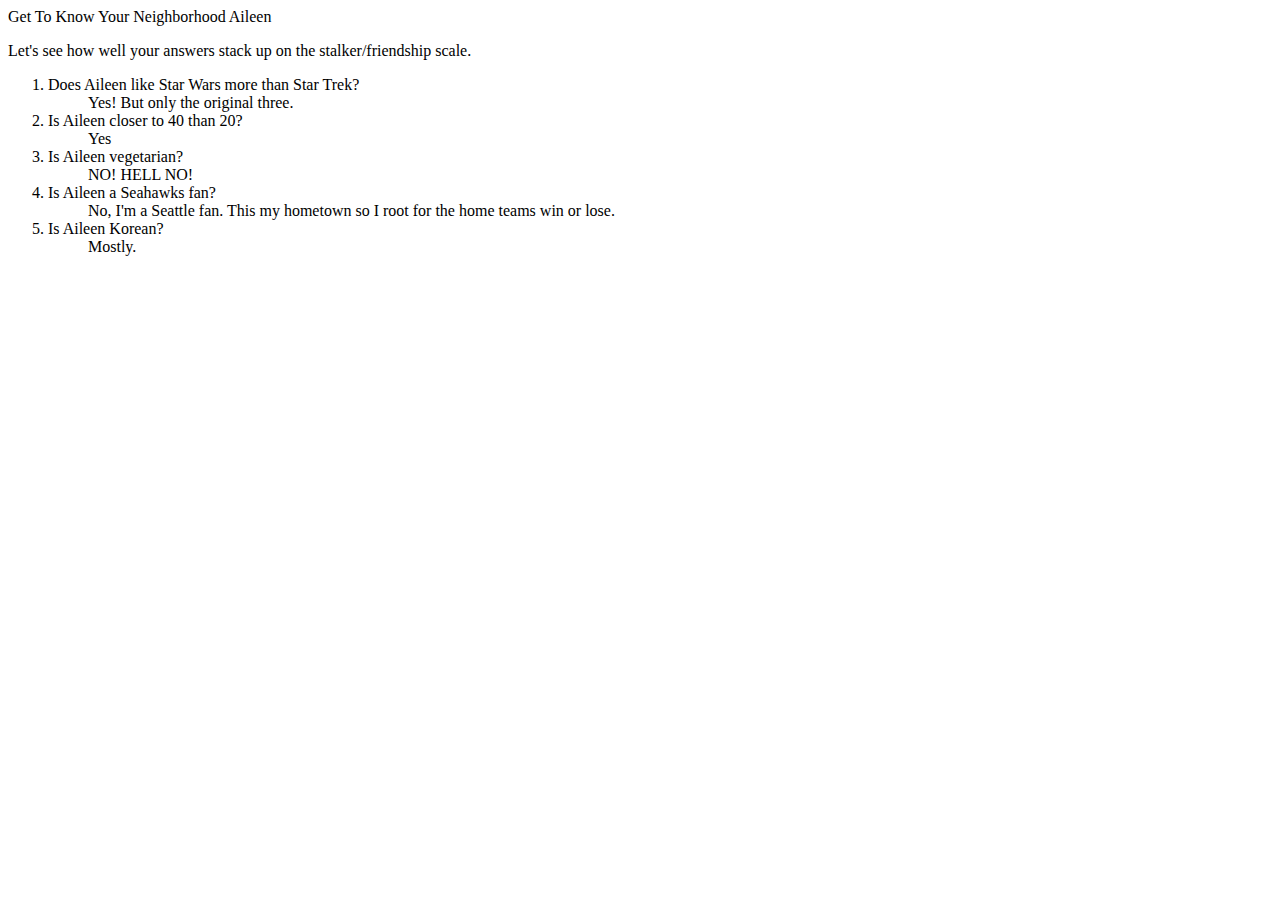
==== index.html @ 130c9994 "updated js and added index.html" ====
<!DOCTYPE html>

<html>
  <head>
    <title>How Well Do You Know Aileen</title>
      <link stylesheet="text/css" href="style.css" /> 
  </head>
    <body>
      <script src="/Users/pandamurphyii/Documents/codefellows/code201/201projects/cf201aboutMe/js/app.js"></script>
      <header>Get To Know Your Neighborhood Aileen</header> 
        <p>Let's see how well your answers stack up on the stalker/friendship scale.</p>
        <!-- Questions Time -->
        <ol>
          <!-- Q1 -->
          <li>Does Aileen like Star Wars more than Star Trek?
            <ul>Yes! But only the original three.</ul>
          </li>
          <!-- Q2 -->
          <li>Is Aileen closer to 40 than 20?
            <ul>Yes</ul>
          </li>
          <!-- Q3 -->
          <li>Is Aileen vegetarian?
            <ul>NO! HELL NO!</ul>
          </li>
          <!-- Q4 -->
          <li>Is Aileen a Seahawks fan?
            <ul>No, I'm a Seattle fan. This my hometown so I root for the home teams win or lose.</ul>
          </li>
          <!-- Q5 -->
          <li>Is Aileen Korean?
            <ul>Mostly.</ul>
          </li>

        </ol>



    </body>


</html>
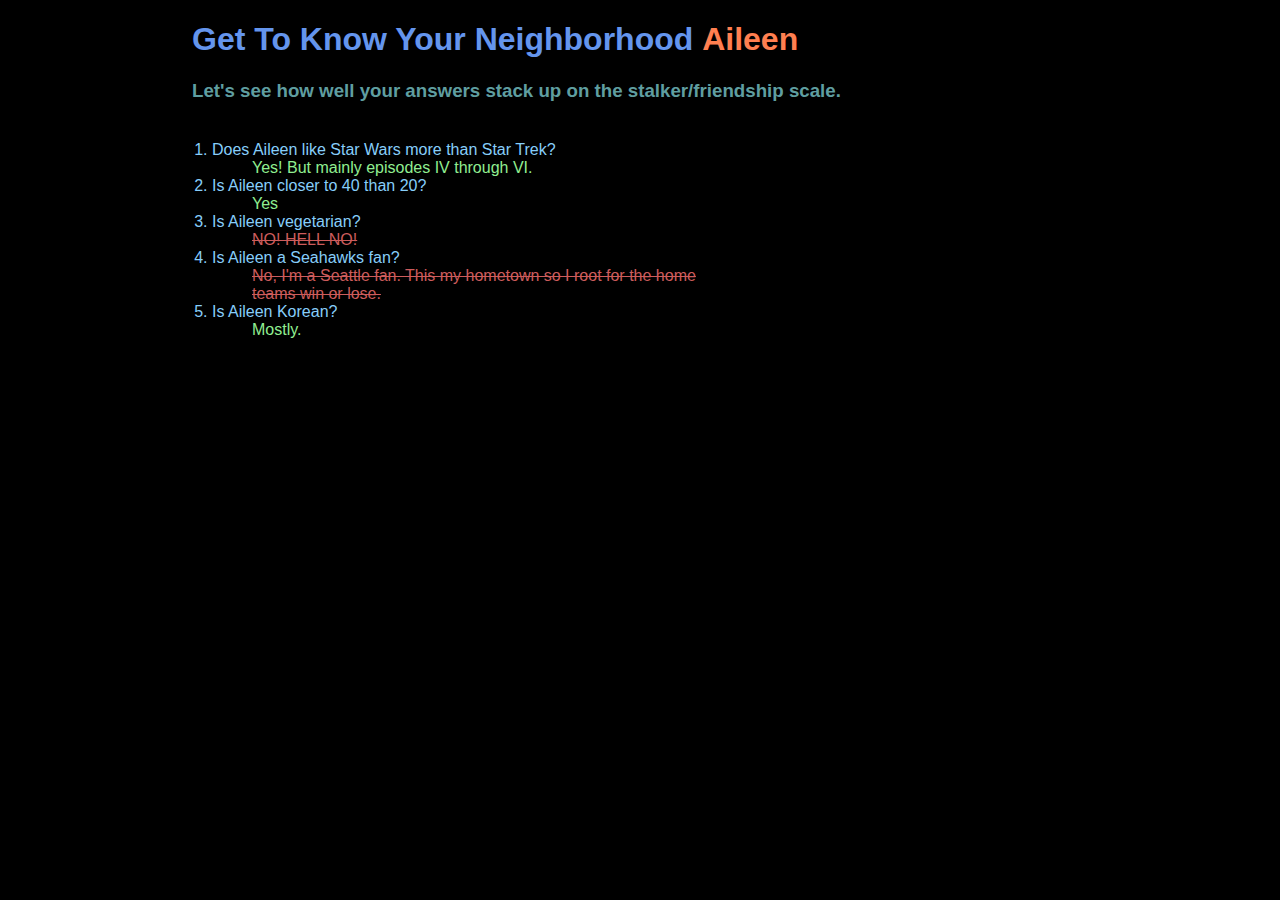
==== commit 96cc4e92: "all new css updated html and js" ====
--- a/index.html
+++ b/index.html
@@ -2,37 +2,37 @@
 
 <html>
   <head>
-    <title>How Well Do You Know Aileen</title>
-      <link stylesheet="text/css" href="style.css" /> 
+    <title>How Well Do You Know </title>
+      <link href="css/style.css" type="text/css" rel="stylesheet"/> 
   </head>
     <body>
-      <script src="/Users/pandamurphyii/Documents/codefellows/code201/201projects/cf201aboutMe/js/app.js"></script>
-      <header>Get To Know Your Neighborhood Aileen</header> 
-        <p>Let's see how well your answers stack up on the stalker/friendship scale.</p>
+      <!-- <script src="js/app.js"></script> -->
+      <h1>Get To Know Your Neighborhood <b id="ai">Aileen</b></h1> 
+        <h3>Let's see how well your answers stack up on the stalker/friendship scale.</h3>
         <!-- Questions Time -->
-        <ol>
-          <!-- Q1 -->
-          <li>Does Aileen like Star Wars more than Star Trek?
-            <ul>Yes! But only the original three.</ul>
-          </li>
-          <!-- Q2 -->
-          <li>Is Aileen closer to 40 than 20?
-            <ul>Yes</ul>
-          </li>
-          <!-- Q3 -->
-          <li>Is Aileen vegetarian?
-            <ul>NO! HELL NO!</ul>
-          </li>
-          <!-- Q4 -->
-          <li>Is Aileen a Seahawks fan?
-            <ul>No, I'm a Seattle fan. This my hometown so I root for the home teams win or lose.</ul>
-          </li>
-          <!-- Q5 -->
-          <li>Is Aileen Korean?
-            <ul>Mostly.</ul>
-          </li>
-
-        </ol>
+          <ol>
+            <!-- Q1 -->
+            <li>Does Aileen like Star Wars more than Star Trek?
+              <ul class="yes">Yes! But mainly episodes IV through VI.</ul>
+            </li>
+            <!-- Q2 -->
+            <li>Is Aileen closer to 40 than 20?
+              <ul class="yes">Yes</ul>
+            </li>
+            <!-- Q3 -->
+            <li>Is Aileen vegetarian?
+              <ul class="no">NO! HELL NO!</ul>
+            </li>
+            <!-- Q4 -->
+            <li>Is Aileen a Seahawks fan?
+              <ul class="no">No, I'm a Seattle fan. This my hometown so I root for the home teams win or lose.</ul>
+            </li>
+            <!-- Q5 -->
+            <li>Is Aileen Korean?
+              <ul class="yes">Mostly.</ul>
+            </li>
+          </ol>
+        
 
 
 
--- a/css/style.css
+++ b/css/style.css
@@ -0,0 +1,38 @@
+
+body {
+  background: black;
+    font-family: 'Trebuchet MS', 'Lucida Sans Unicode', 'Lucida Grande', 'Lucida Sans', Arial, sans-serif;
+    width: 80%;
+    margin-left: 15%;
+  }
+
+h1 {
+    color: cornflowerblue;
+  }
+  #ai {
+    color: coral;
+    text-decoration: dotted;
+  }
+
+  h3{
+    color: cadetblue;
+  }
+
+  ol {
+    width: 50%;
+    border: green;
+    align-self: center;
+    padding: 20px;
+  }
+
+  li {
+    color: lightskyblue;
+  }
+  .yes {
+    color: lightgreen;
+  }
+
+  .no {
+    color: indianred;
+    text-decoration: line-through;
+  }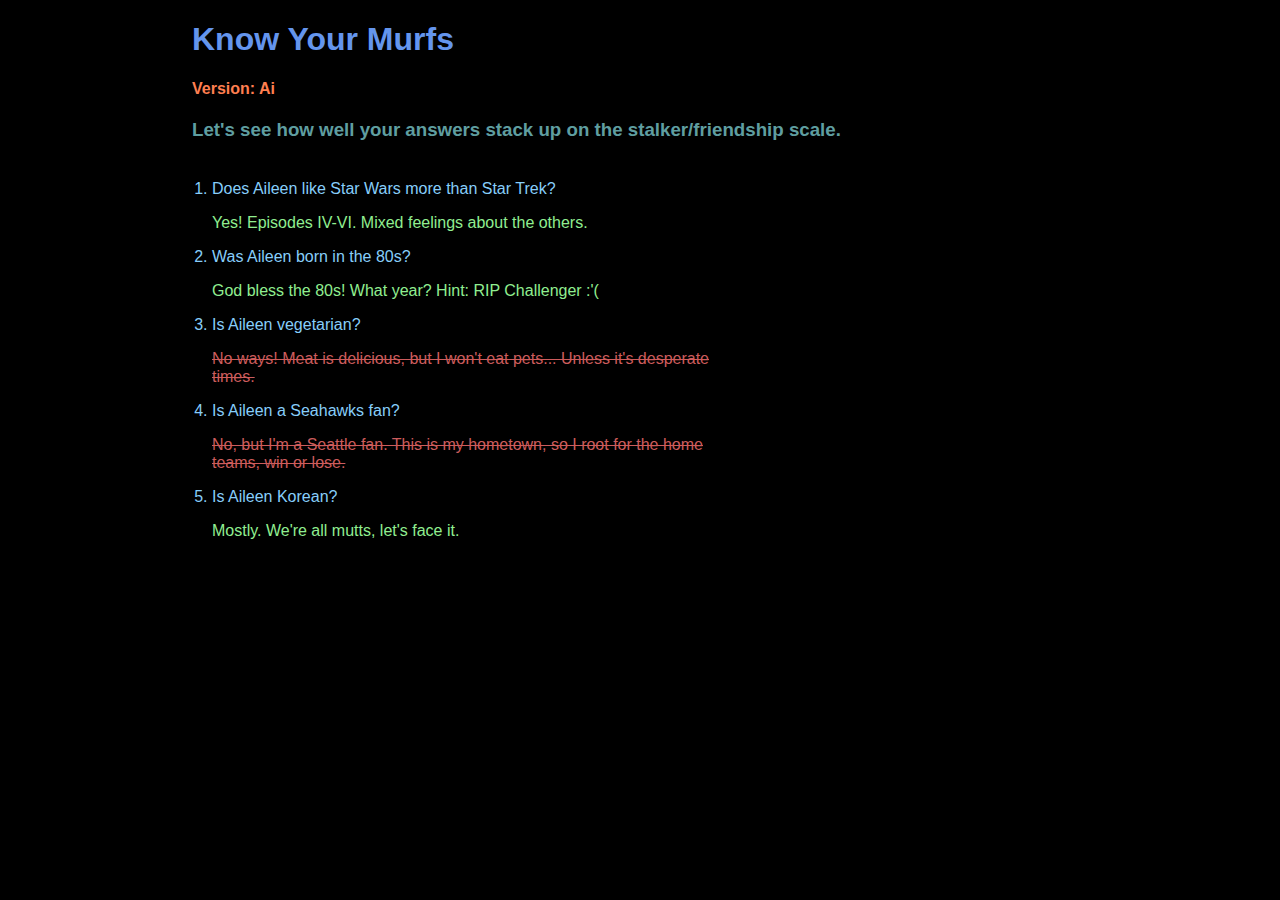
==== commit cd0a63ed: "rewrote, changed ul to p and tidied up a bit" ====
--- a/index.html
+++ b/index.html
@@ -1,42 +1,42 @@
 <!DOCTYPE html>
-
 <html>
   <head>
-    <title>How Well Do You Know </title>
-      <link href="css/style.css" type="text/css" rel="stylesheet"/> 
+    <title>Know Your Murfs ver. Ai</title>
+    <link href="css/style.css" type="text/css" rel="stylesheet" />
   </head>
-    <body>
-      <!-- <script src="js/app.js"></script> -->
-      <h1>Get To Know Your Neighborhood <b id="ai">Aileen</b></h1> 
-        <h3>Let's see how well your answers stack up on the stalker/friendship scale.</h3>
-        <!-- Questions Time -->
-          <ol>
-            <!-- Q1 -->
-            <li>Does Aileen like Star Wars more than Star Trek?
-              <ul class="yes">Yes! But mainly episodes IV through VI.</ul>
-            </li>
-            <!-- Q2 -->
-            <li>Is Aileen closer to 40 than 20?
-              <ul class="yes">Yes</ul>
-            </li>
-            <!-- Q3 -->
-            <li>Is Aileen vegetarian?
-              <ul class="no">NO! HELL NO!</ul>
-            </li>
-            <!-- Q4 -->
-            <li>Is Aileen a Seahawks fan?
-              <ul class="no">No, I'm a Seattle fan. This my hometown so I root for the home teams win or lose.</ul>
-            </li>
-            <!-- Q5 -->
-            <li>Is Aileen Korean?
-              <ul class="yes">Mostly.</ul>
-            </li>
-          </ol>
-        
+  <body>
+    <!-- intro -->
+    <h1>Know Your Murfs</h1>
+    <h4 id="ai">Version: Ai</h4>
+    <h3>Let's see how well your answers stack up on the stalker/friendship scale.</h3>
 
+    <!-- Qs and As -->
+    <ol>
+      <!-- Q! -->
+      <li>Does Aileen like Star Wars more than Star Trek?
+        <p class="yes">Yes! Episodes IV-VI. Mixed feelings about the others.</p>
+      </li>
 
+      <!-- Q2 -->
+      <li>Was Aileen born in the 80s?
+        <p class="yes">God bless the 80s! What year? Hint: RIP Challenger :'(</p>
+      </li>
 
-    </body>
+      <!-- Q3 -->
+      <li>Is Aileen vegetarian?
+        <p class="no">No ways! Meat is delicious, but I won't eat pets... Unless it's desperate times.</p>
+      </li>
 
+      <!-- Q4 -->
+      <li>Is Aileen a Seahawks fan?
+        <p class="no">No, but I'm a Seattle fan. This is my hometown, so I root for the home teams, win or lose.</p>
+      </li>
+      
+      <!-- Q5 -->
+      <li>Is Aileen Korean?
+        <p class="yes">Mostly. We're all mutts, let's face it.</p>
+      </li>
+    </ol>
+  </body>
 
 </html>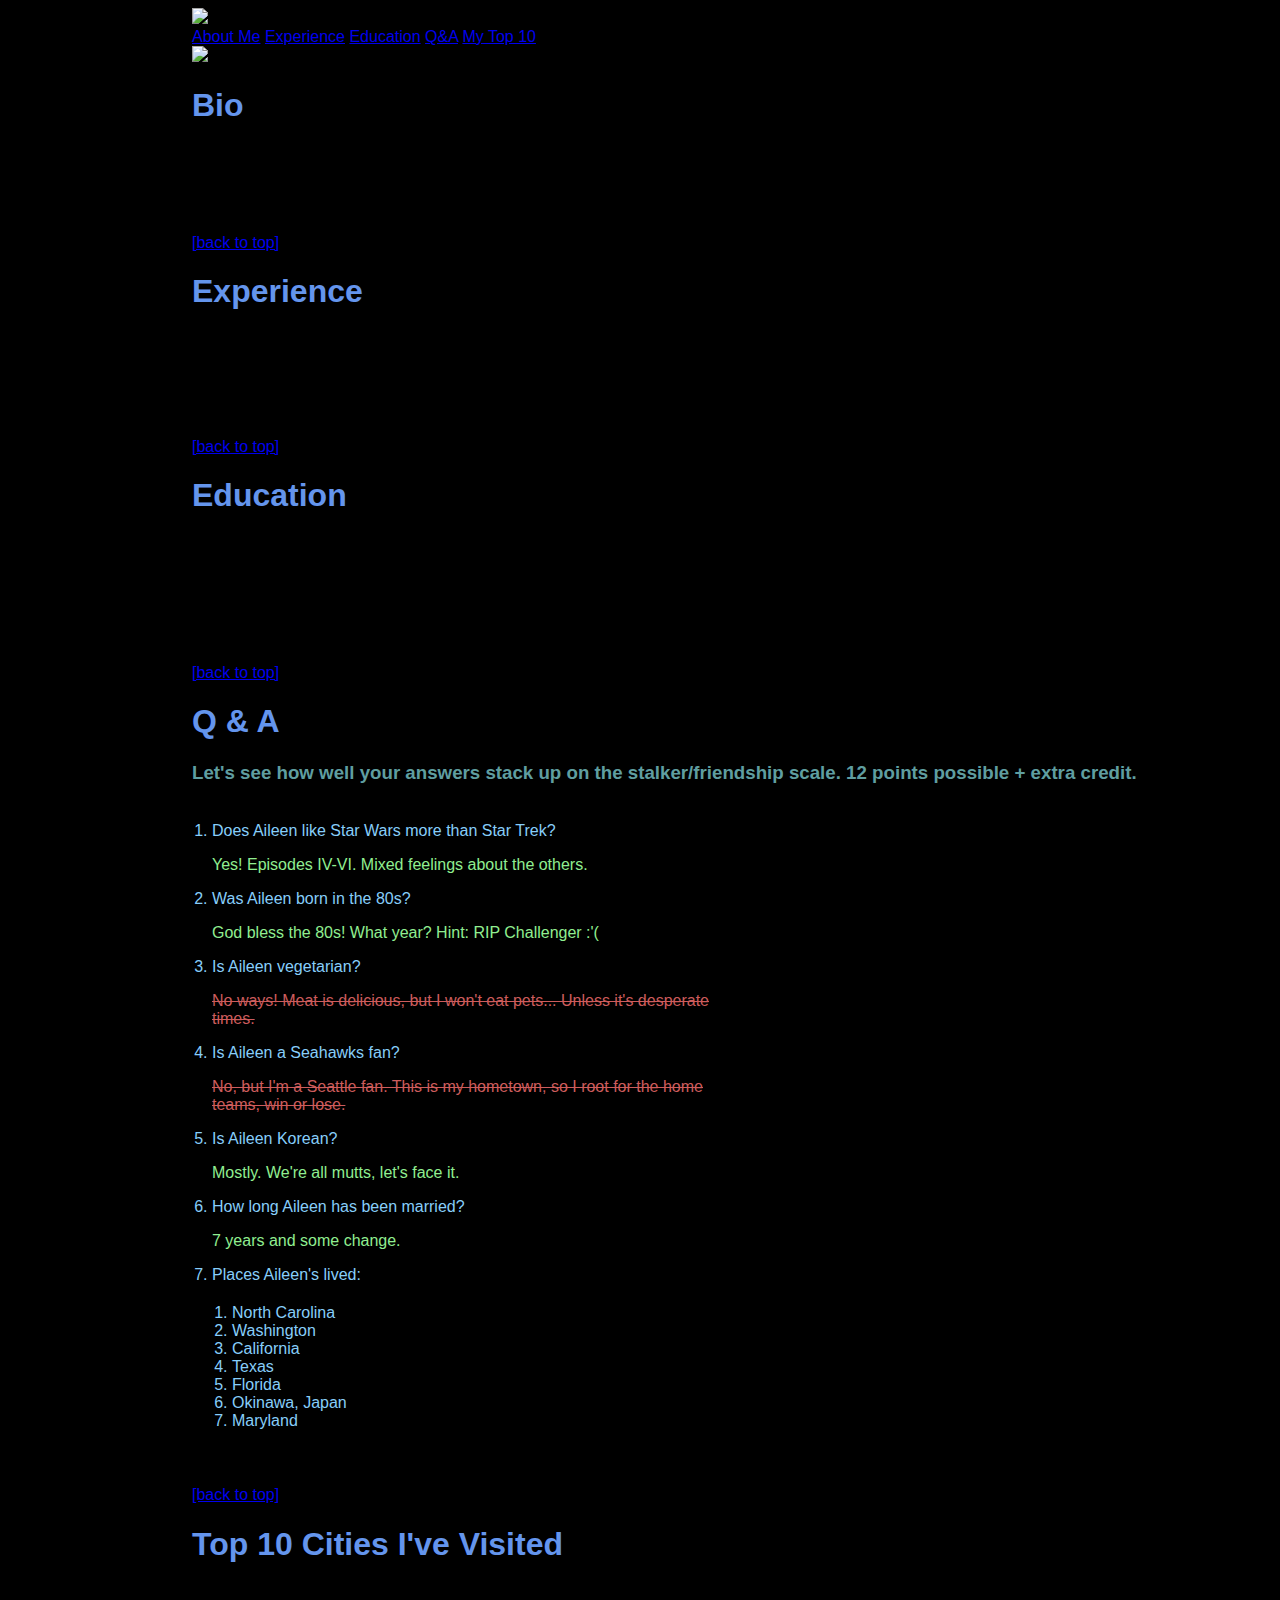
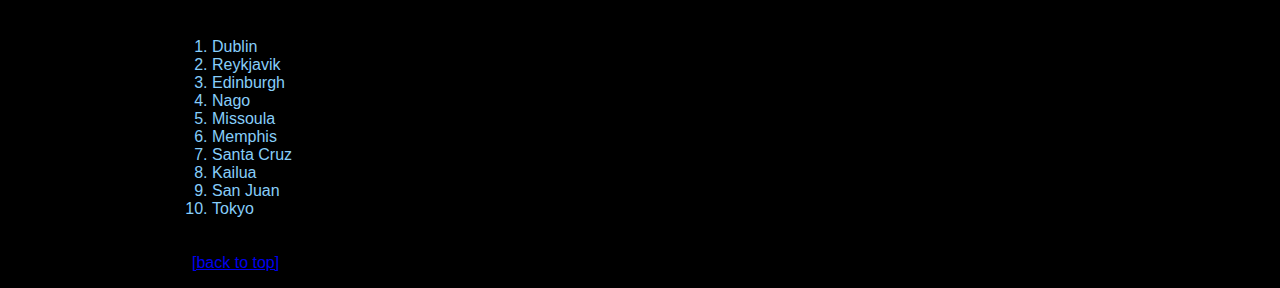
==== commit b63416aa: "moved extra files into test, changed order of nav items in html" ====
--- a/index.html
+++ b/index.html
@@ -5,38 +5,164 @@
     <link href="css/style.css" type="text/css" rel="stylesheet" />
   </head>
   <body>
-    <!-- intro -->
-    <h1>Know Your Murfs</h1>
-    <h4 id="ai">Version: Ai</h4>
-    <h3>Let's see how well your answers stack up on the stalker/friendship scale.</h3>
+    <div id="home">
+      <header>
+        <img src="img/v2.jpeg" />
+      </header>
+      <nav>
+        <a href="#bio">About Me</a>
+        <a href="#work">Experience</a>
+        <a href="#edu">Education</a>
+        <a href="#quizzlet">Q&A</a>
+        <a href="#top10">My Top 10</a>
+      </nav>
+    </div>
+    <div id="bio">
+      <img src="img/IMG_4950.jpeg" />
+      <h1>Bio</h1>
+      <p>Hiyo! I'm a Seattle-native recently returned home after traveling the globe with my family. I graduated from UW in 2009 and began teaching science for a nonprofit, joined the airforce as a korean analyst, and met my husband. We traveled across the country, started our family in Florida, and then moved across the world, adding to our family in Okinawa. At that point, I hung up the uniform in exchange for raising our two brilliant, beautiful girls. It's been almost 5 years, now, and as my littlest gears up to enter kindergarten, I am gearing up to restart my career! </p>
+      <p>
+        <a href="#home">[back to top]</a>
+      </p>
+    </div>
 
-    <!-- Qs and As -->
-    <ol>
-      <!-- Q! -->
-      <li>Does Aileen like Star Wars more than Star Trek?
-        <p class="yes">Yes! Episodes IV-VI. Mixed feelings about the others.</p>
-      </li>
+    <div id="photos">
+      <!-- put some type of photo festure here -->
+    </div>
+    <div id="work">
+      <h1>Experience</h1>
+      <table>
+        <tr>
+          <th>Organization</th>
+          <th>Title</th>
+          <th>Period</th>
+        </tr>
+        <tr>
+          <td>US Air Force</td>
+          <td>Cryptologic Language Analyst & Tactics Analyst</td>
+          <td>2010 - 2014</td>
+        </tr>
+        <tr>
+          <td>Environmental Science Center</td>
+          <td>Science Educator</td>
+          <td>2009 - 2010</td>
+        </tr>
+        <tr>
+          <td>Nordstrom Rack</td>
+          <td>Sales Associate</td>
+          <td>2005 - 2010</td>
+        </tr>
+      </table>
+      <p>
+        <a href="#home">[back to top]</a>
+      </p>
+    </div>
+    <div id="edu">
+      <h1>Education</h1>
+      <table>
+        <tr>
+          <th>School</th>
+          <th>Degree/Program</th>
+          <th>Year Completed</th>
+        </tr>
+        <tr>
+          <td>Code Fellows</td>
+          <td>Software Development</td>
+          <td>currently enrolled</td>
+        </tr>
+        <tr>
+          <td>Defense Language Institute</td>
+          <td>Korean Studies, AA</td>
+          <td>2012</td>
+        </tr>
+        <tr>
+          <td>University of Washington</td>
+          <td>Environmental Studies, BA</td>
+          <td>2009</td>
+        </tr>
+        <tr>
+          <td>Edmonds Community College</td>
+          <td>Associates of Arts</td>
+          <td>2006</td>
+        </tr>
+      </table>
+      <p>
+        <a href="#home">[back to top]</a>
+      </p>
+    </div>
+    <div id="quizzlet">
+      <!-- intro -->
+      <h1>Q & A</h1>
+      <h3>Let's see how well your answers stack up on the stalker/friendship scale. 12 points possible + extra credit.</h3>
 
-      <!-- Q2 -->
-      <li>Was Aileen born in the 80s?
-        <p class="yes">God bless the 80s! What year? Hint: RIP Challenger :'(</p>
-      </li>
+      <!-- Qs and As -->
+      <ol>
+        <!-- Q! -->
+        <li>Does Aileen like Star Wars more than Star Trek?
+          <p class="yes">Yes! Episodes IV-VI. Mixed feelings about the others.</p>
+        </li>
 
-      <!-- Q3 -->
-      <li>Is Aileen vegetarian?
-        <p class="no">No ways! Meat is delicious, but I won't eat pets... Unless it's desperate times.</p>
-      </li>
+        <!-- Q2 -->
+        <li>Was Aileen born in the 80s?
+          <p class="yes">God bless the 80s! What year? Hint: RIP Challenger :'(</p>
+        </li>
 
-      <!-- Q4 -->
-      <li>Is Aileen a Seahawks fan?
-        <p class="no">No, but I'm a Seattle fan. This is my hometown, so I root for the home teams, win or lose.</p>
-      </li>
-      
-      <!-- Q5 -->
-      <li>Is Aileen Korean?
-        <p class="yes">Mostly. We're all mutts, let's face it.</p>
-      </li>
-    </ol>
+        <!-- Q3 -->
+        <li>Is Aileen vegetarian?
+          <p class="no">No ways! Meat is delicious, but I won't eat pets... Unless it's desperate times.</p>
+        </li>
+
+        <!-- Q4 -->
+        <li>Is Aileen a Seahawks fan?
+          <p class="no">No, but I'm a Seattle fan. This is my hometown, so I root for the home teams, win or lose.</p>
+        </li>
+
+        <!-- Q5 -->
+        <li>Is Aileen Korean?
+          <p class="yes">Mostly. We're all mutts, let's face it.</p>
+        </li>
+        <!-- Q6 -->
+        <li>How long Aileen has been married?
+          <p class="yes">7 years and some change.</p>
+        </li>
+        <!-- Q7 -->
+        <li>Places Aileen's lived:
+          <ol class="yes">
+            <li>North Carolina</li>
+            <li>Washington</li>
+            <li>California</li>
+            <li>Texas</li>
+            <li>Florida</li>
+            <li>Okinawa, Japan</li>
+            <li>Maryland</li>
+          </ol>
+        </li>
+      </ol>
+      <p>
+        <a href="#home">[back to top]</a>
+      </p>
+    </div>
+    <div id="top10">
+      <p><h1>Top 10 Cities I've Visited</h1>
+        (but not lived in)
+        <ol>
+          <li>Dublin</li>
+          <li>Reykjavik</li>
+          <li>Edinburgh</li>
+          <li>Nago</li>
+          <li>Missoula</li>
+          <li>Memphis</li>
+          <li>Santa Cruz</li>
+          <li>Kailua</li>
+          <li>San Juan</li>
+          <li>Tokyo</li>
+        </ol>
+      </p>
+      <p>
+        <a href="#home">[back to top]</a>
+      </p>
+    </div>
+    <script src="js/app.js"></script>
   </body>
 
 </html>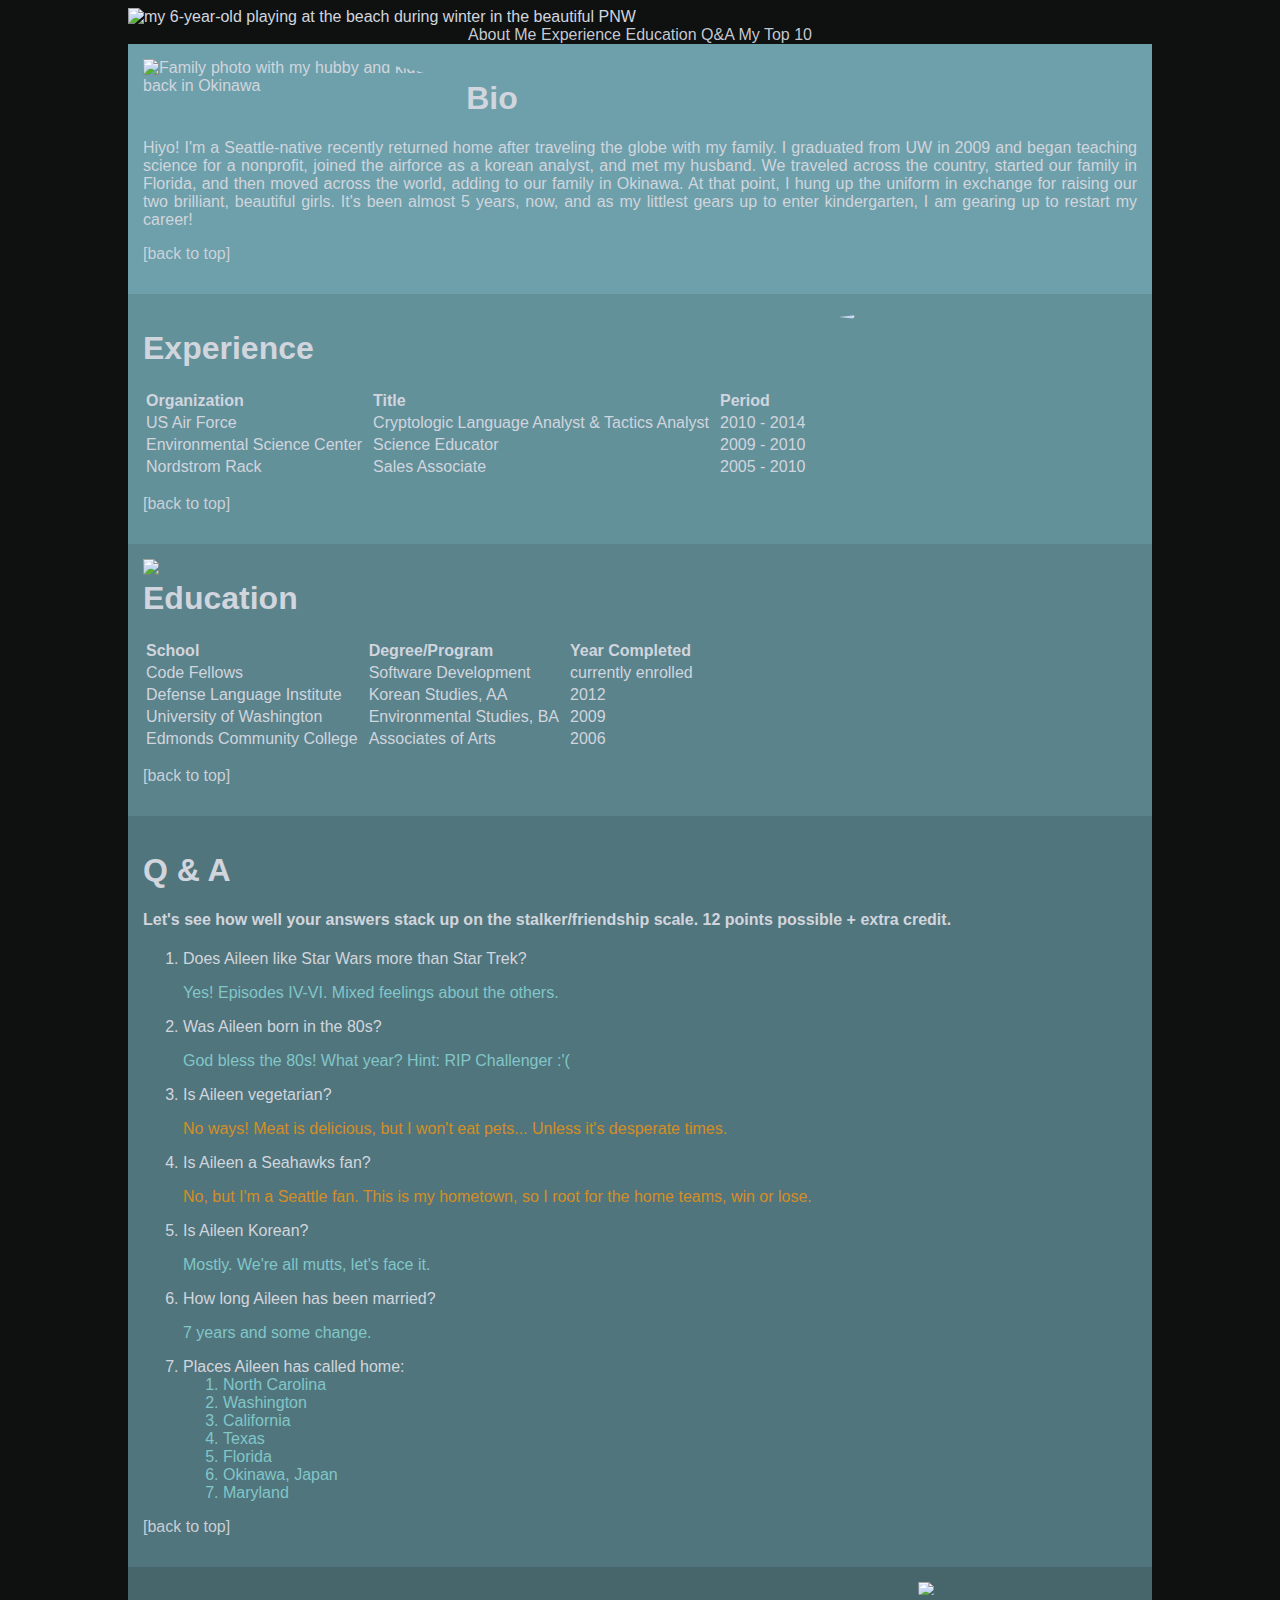
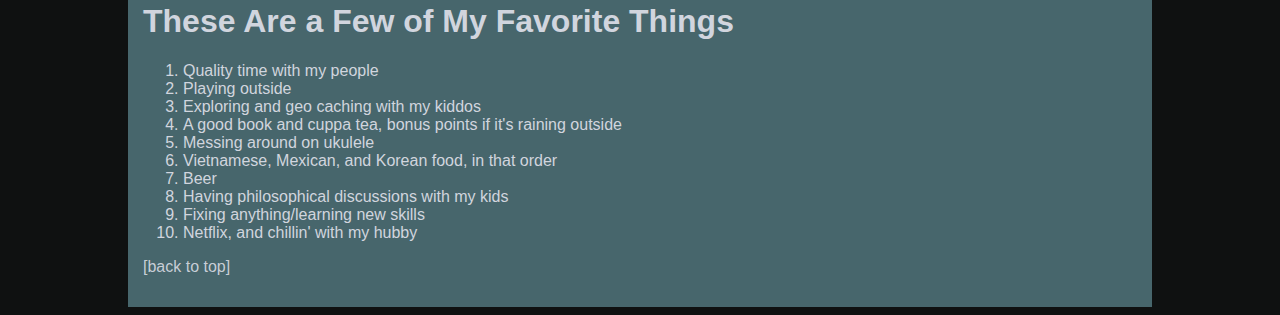
==== commit 8897b4a0: "fixed some grammar, added state abbreviations as inputs" ====
--- a/index.html
+++ b/index.html
@@ -7,7 +7,7 @@
   <body>
     <div id="home">
       <header>
-        <img src="img/v2.jpeg" />
+        <img src="img/v2.jpeg" alt="my 6-year-old playing at the beach during winter in the beautiful PNW" />
       </header>
       <nav>
         <a href="#bio">About Me</a>
@@ -18,7 +18,7 @@
       </nav>
     </div>
     <div id="bio">
-      <img src="img/IMG_4950.jpeg" />
+      <img src="img/IMG_4950.jpeg" alt="Family photo with my hubby and kiddos back in Okinawa" />
       <h1>Bio</h1>
       <p>Hiyo! I'm a Seattle-native recently returned home after traveling the globe with my family. I graduated from UW in 2009 and began teaching science for a nonprofit, joined the airforce as a korean analyst, and met my husband. We traveled across the country, started our family in Florida, and then moved across the world, adding to our family in Okinawa. At that point, I hung up the uniform in exchange for raising our two brilliant, beautiful girls. It's been almost 5 years, now, and as my littlest gears up to enter kindergarten, I am gearing up to restart my career! </p>
       <p>
@@ -30,6 +30,7 @@
       <!-- put some type of photo festure here -->
     </div>
     <div id="work">
+      <img src="img/uwenvir300.JPG">
       <h1>Experience</h1>
       <table>
         <tr>
@@ -58,6 +59,7 @@
       </p>
     </div>
     <div id="edu">
+      <img src="img/dligrad.jpg"/>
       <h1>Education</h1>
       <table>
         <tr>
@@ -93,9 +95,10 @@
     <div id="quizzlet">
       <!-- intro -->
       <h1>Q & A</h1>
-      <h3>Let's see how well your answers stack up on the stalker/friendship scale. 12 points possible + extra credit.</h3>
+      <h4>Let's see how well your answers stack up on the stalker/friendship scale. 12 points possible + extra credit.</h4>
 
       <!-- Qs and As -->
+      <img src="img/dlifand.jpeg"/>
       <ol>
         <!-- Q! -->
         <li>Does Aileen like Star Wars more than Star Trek?
@@ -126,7 +129,7 @@
           <p class="yes">7 years and some change.</p>
         </li>
         <!-- Q7 -->
-        <li>Places Aileen's lived:
+        <li>Places Aileen has called home:
           <ol class="yes">
             <li>North Carolina</li>
             <li>Washington</li>
@@ -143,19 +146,19 @@
       </p>
     </div>
     <div id="top10">
-      <p><h1>Top 10 Cities I've Visited</h1>
-        (but not lived in)
+      <img src="img/IMG_1049.jpeg"/>
+      <p><h1>These Are a Few of My Favorite Things</h1>
         <ol>
-          <li>Dublin</li>
-          <li>Reykjavik</li>
-          <li>Edinburgh</li>
-          <li>Nago</li>
-          <li>Missoula</li>
-          <li>Memphis</li>
-          <li>Santa Cruz</li>
-          <li>Kailua</li>
-          <li>San Juan</li>
-          <li>Tokyo</li>
+          <li>Quality time with my people</li>
+          <li>Playing outside</li>
+          <li>Exploring and geo caching with my kiddos</li>
+          <li>A good book and cuppa tea, bonus points if it's raining outside</li>
+          <li>Messing around on ukulele</li>
+          <li>Vietnamese, Mexican, and Korean food, in that order</li>
+          <li>Beer</li>
+          <li>Having philosophical discussions with my kids</li>
+          <li>Fixing anything/learning new skills</li>
+          <li>Netflix, and chillin' with my hubby</li>
         </ol>
       </p>
       <p>
--- a/css/style.css
+++ b/css/style.css
@@ -1,38 +1,110 @@
+body {
+  background: #0F1111;
+  font-family: 'Trebuchet MS', 'Lucida Sans Unicode', 'Lucida Grande', 'Lucida Sans', Arial, sans-serif;
+  color: rgb(209, 213, 222);
+  text-align: justify;
+  text-justify: inter-character;
+  width: 80%;
+  margin-left: 10%;
+}
+/* link colors */
+a {
+  color:rgba(209, 213, 222, 0.95);
+  text-decoration: none;
+}
+a:visited{
+  color:rgba(183, 182, 194, 0.75);
+}
+body a:hover{
+  color: rgb(209, 213, 222);
+  text-decoration: overline;
+  background-color: #6DA0AA;
+}
 
-body {
-  background: black;
-    font-family: 'Trebuchet MS', 'Lucida Sans Unicode', 'Lucida Grande', 'Lucida Sans', Arial, sans-serif;
-    width: 80%;
-    margin-left: 15%;
-  }
+/* home and nav - top of page */
+#home header{
+  margin-bottom: 0px;
+  padding: 0px;
+  border-bottom: 0px;
+}
+#home img{
+  width: 100%;
+}
+/* navigation */
+#home nav{
+  background: #0F1111;
+  margin-top: 0px;
+}
+nav{
+  width: 100%;
+  text-align: center;
+  align-content: space-around;
+  justify-content: space-around;
+  list-style: none outside;
+}
 
-h1 {
-    color: cornflowerblue;
-  }
-  #ai {
-    color: coral;
-    text-decoration: dotted;
-  }
+/* block sections */
 
-  h3{
-    color: cadetblue;
-  }
+#bio{
+  background: #6DA0AA;
+  padding: 15px;
+}
+#bio img{
+  float: left;
+  width:30%;
+  clip-path: polygon(0% 0%, 75% 0%, 100% 50%, 75% 100%, 0% 100%);
+  margin-right: 25px;
+}
 
-  ol {
-    width: 50%;
-    border: green;
-    align-self: center;
-    padding: 20px;
-  }
+#work{
+  background: rgba(109, 160, 170, 0.9);
+  padding: 15px;
+}
+#work img{
+  float: right;
+  width:30%;
+  clip-path: polygon(25% 0%, 100% 0%, 100% 100%, 25% 100%, 0% 50%);
+}
 
-  li {
-    color: lightskyblue;
-  }
-  .yes {
-    color: lightgreen;
-  }
+#edu{
+  background: rgba(109, 160, 170, 0.8);
+  padding: 15px;
+}
+#edu img{
+  float: left;
+  width:30%;
+  clip-path: polygon(0% 0%, 75% 0%, 100% 50%, 75% 100%, 0% 100%);
+  margin-right: 25px;
+}
 
-  .no {
-    color: indianred;
-    text-decoration: line-through;
-  }+#quizzlet {
+  background: rgba(109, 160, 170, 0.7);
+  padding: 15px;
+}
+#quizzlet img{
+  width: 25%;
+  float: right;
+  clip-path: polygon(50% 0, 90% 15%, 90% 100%, 10% 100%, 10% 15%);
+}
+
+#top10{
+  background: rgba(109, 160, 170, 0.6);
+  padding: 15px;
+}
+#top10 img{
+  width: 22%;
+  float: right;
+  clip-path: polygon(0 0, 100% 0, 100% 80%, 50% 100%, 0 80%);
+}
+
+/* smaller elements */
+table td{
+  padding-right: 8px;
+  border-spacing: 2px;
+}
+.yes{
+  color: rgb(129, 198, 201);
+}
+.no{
+  color: rgba(255, 151, 5, 0.75);
+}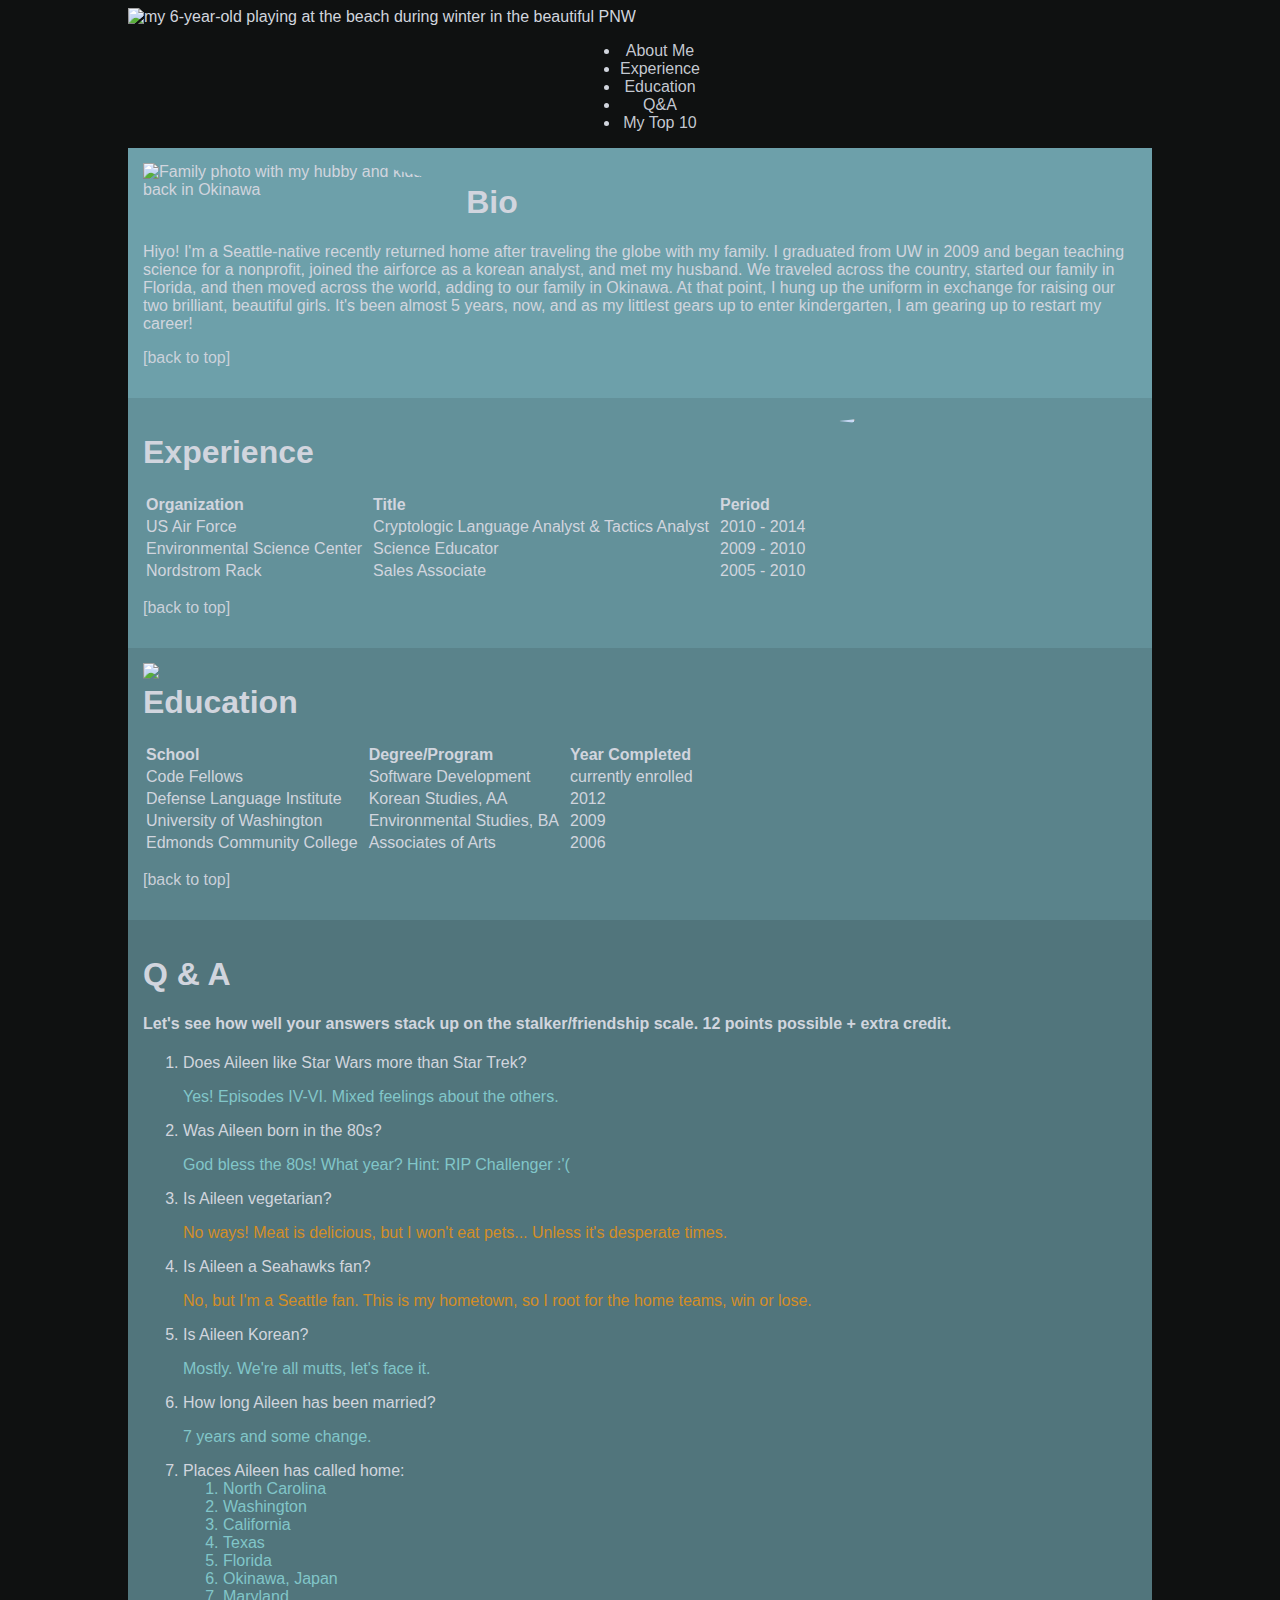
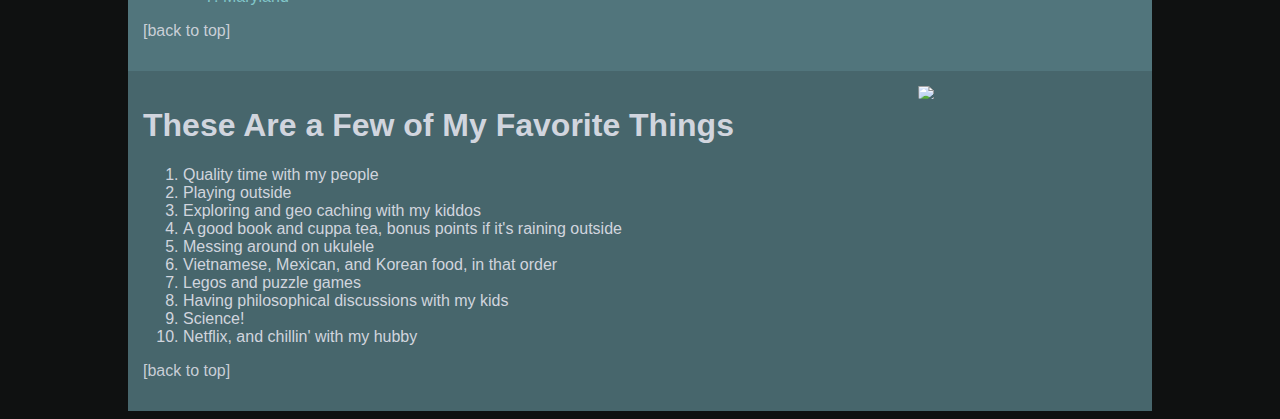
==== commit 39c2e8a3: "updated nav to have ul" ====
--- a/index.html
+++ b/index.html
@@ -10,11 +10,13 @@
         <img src="img/v2.jpeg" alt="my 6-year-old playing at the beach during winter in the beautiful PNW" />
       </header>
       <nav>
-        <a href="#bio">About Me</a>
-        <a href="#work">Experience</a>
-        <a href="#edu">Education</a>
-        <a href="#quizzlet">Q&A</a>
-        <a href="#top10">My Top 10</a>
+        <ul>
+          <li><a href="#bio">About Me</a></li>
+          <li><a href="#work">Experience</a></li>
+          <li><a href="#edu">Education</a></li>
+          <li><a href="#quizzlet">Q&A</a></li>
+          <li><a href="#top10">My Top 10</a></li>
+        </ul>
       </nav>
     </div>
     <div id="bio">
@@ -155,9 +157,9 @@
           <li>A good book and cuppa tea, bonus points if it's raining outside</li>
           <li>Messing around on ukulele</li>
           <li>Vietnamese, Mexican, and Korean food, in that order</li>
-          <li>Beer</li>
+          <li>Legos and puzzle games</li>
           <li>Having philosophical discussions with my kids</li>
-          <li>Fixing anything/learning new skills</li>
+          <li>Science!</li>
           <li>Netflix, and chillin' with my hubby</li>
         </ol>
       </p>
@@ -168,4 +170,4 @@
     <script src="js/app.js"></script>
   </body>
 
-</html>+</html>
--- a/css/style.css
+++ b/css/style.css
@@ -2,8 +2,7 @@
   background: #0F1111;
   font-family: 'Trebuchet MS', 'Lucida Sans Unicode', 'Lucida Grande', 'Lucida Sans', Arial, sans-serif;
   color: rgb(209, 213, 222);
-  text-align: justify;
-  text-justify: inter-character;
+  text-align: left;
   width: 80%;
   margin-left: 10%;
 }
@@ -38,9 +37,10 @@
 nav{
   width: 100%;
   text-align: center;
-  align-content: space-around;
+  list-style: none outside;
+  display: flex;
   justify-content: space-around;
-  list-style: none outside;
+  overflow: hidden;
 }
 
 /* block sections */
@@ -107,4 +107,4 @@
 }
 .no{
   color: rgba(255, 151, 5, 0.75);
-}+}
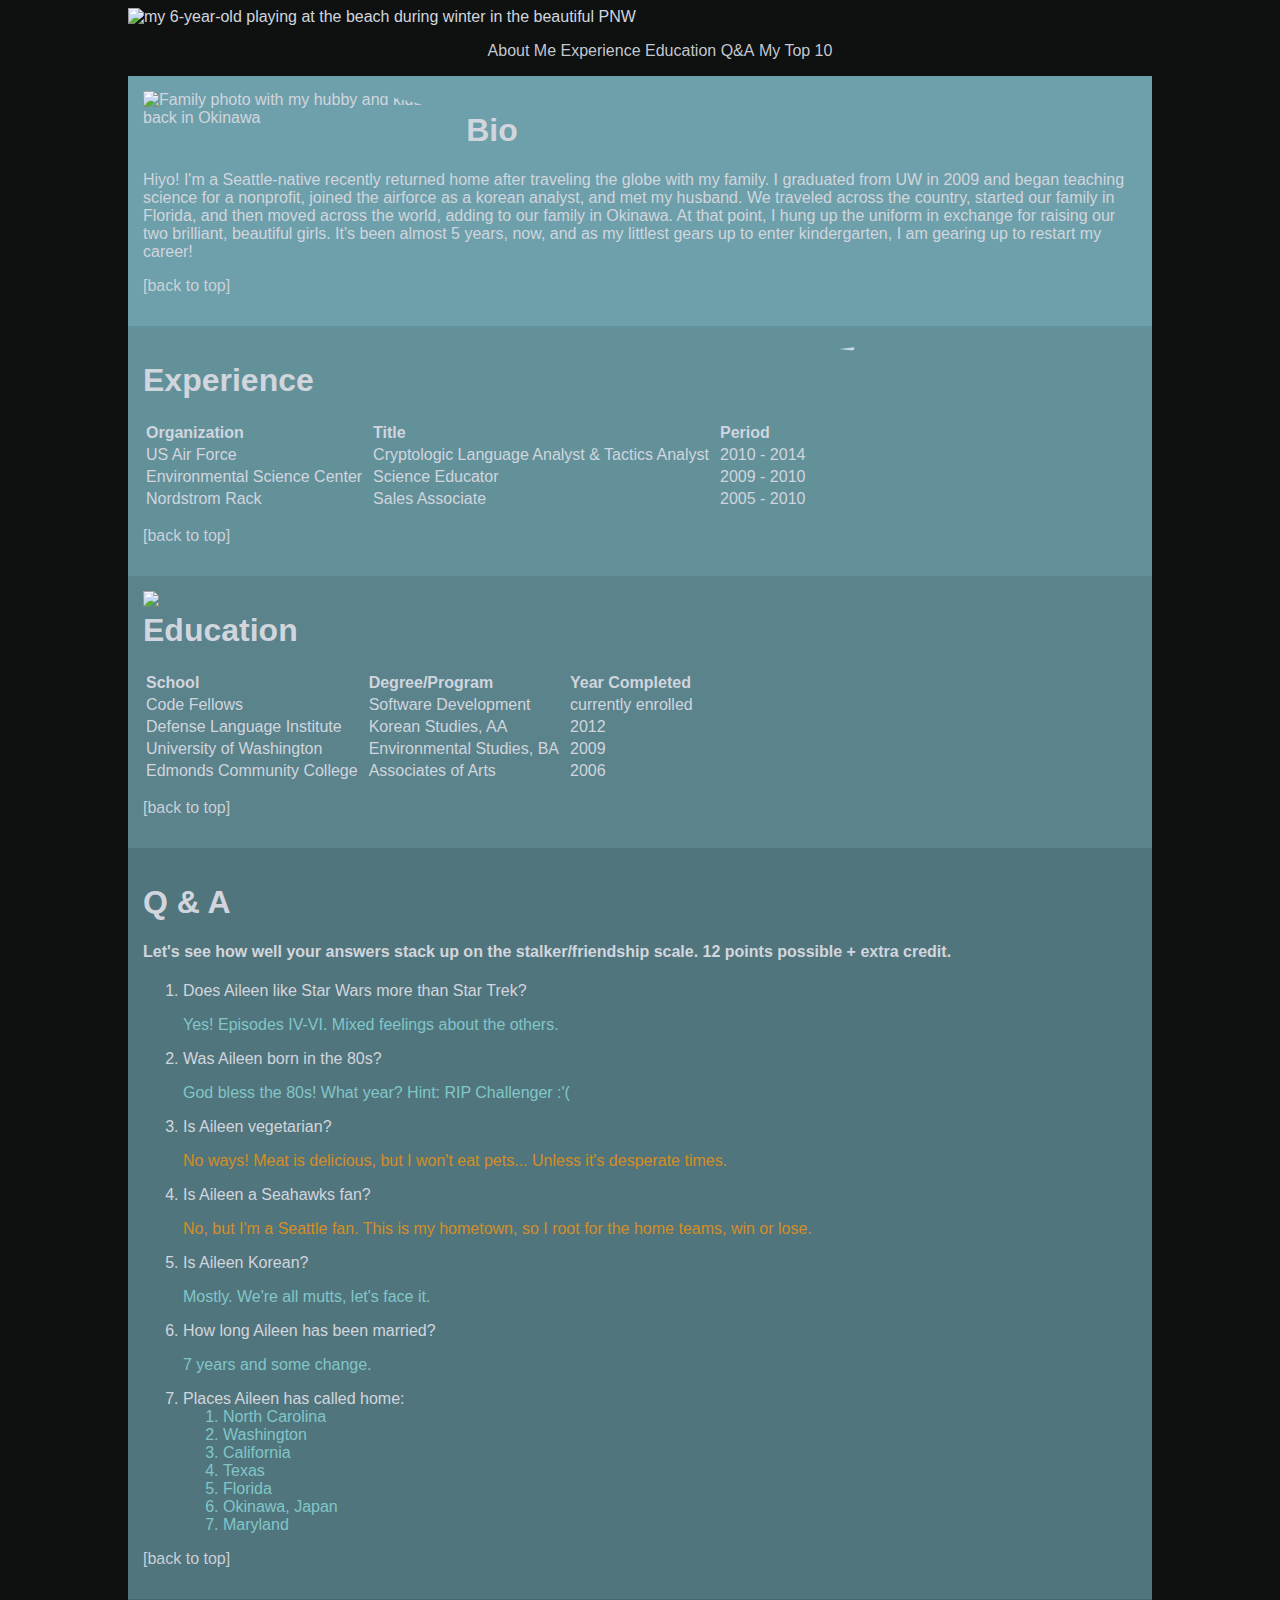
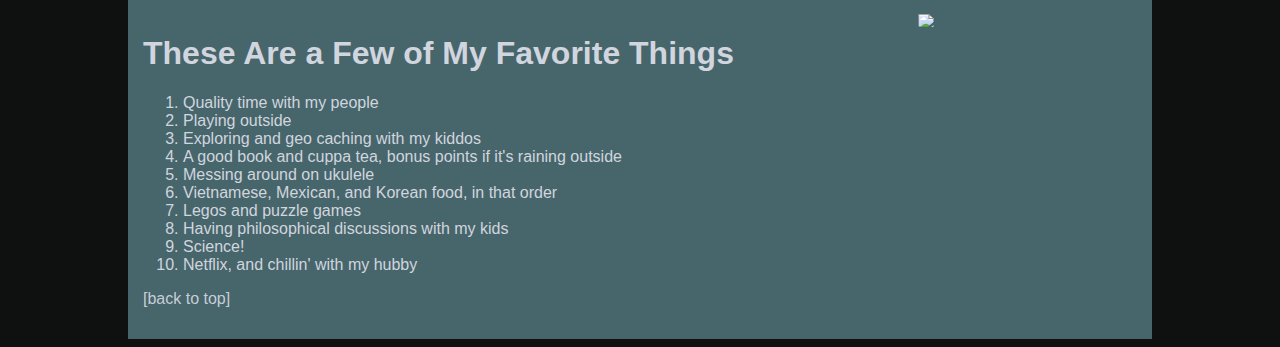
==== commit 6e78866e: "Update index.html" ====
--- a/index.html
+++ b/index.html
@@ -2,6 +2,8 @@
 <html>
   <head>
     <title>Know Your Murfs ver. Ai</title>
+<!--     <link href="css/reset.css" type="text/css" rel="stylesheet" /> -->
+<!--  need to pull down and work on before applying    -->
     <link href="css/style.css" type="text/css" rel="stylesheet" />
   </head>
   <body>
--- a/css/style.css
+++ b/css/style.css
@@ -39,8 +39,11 @@
   text-align: center;
   list-style: none outside;
   display: flex;
-  justify-content: space-around;
+  justify-content: space-evenly;
   overflow: hidden;
+}
+nav li{
+  display:inline;
 }
 
 /* block sections */
